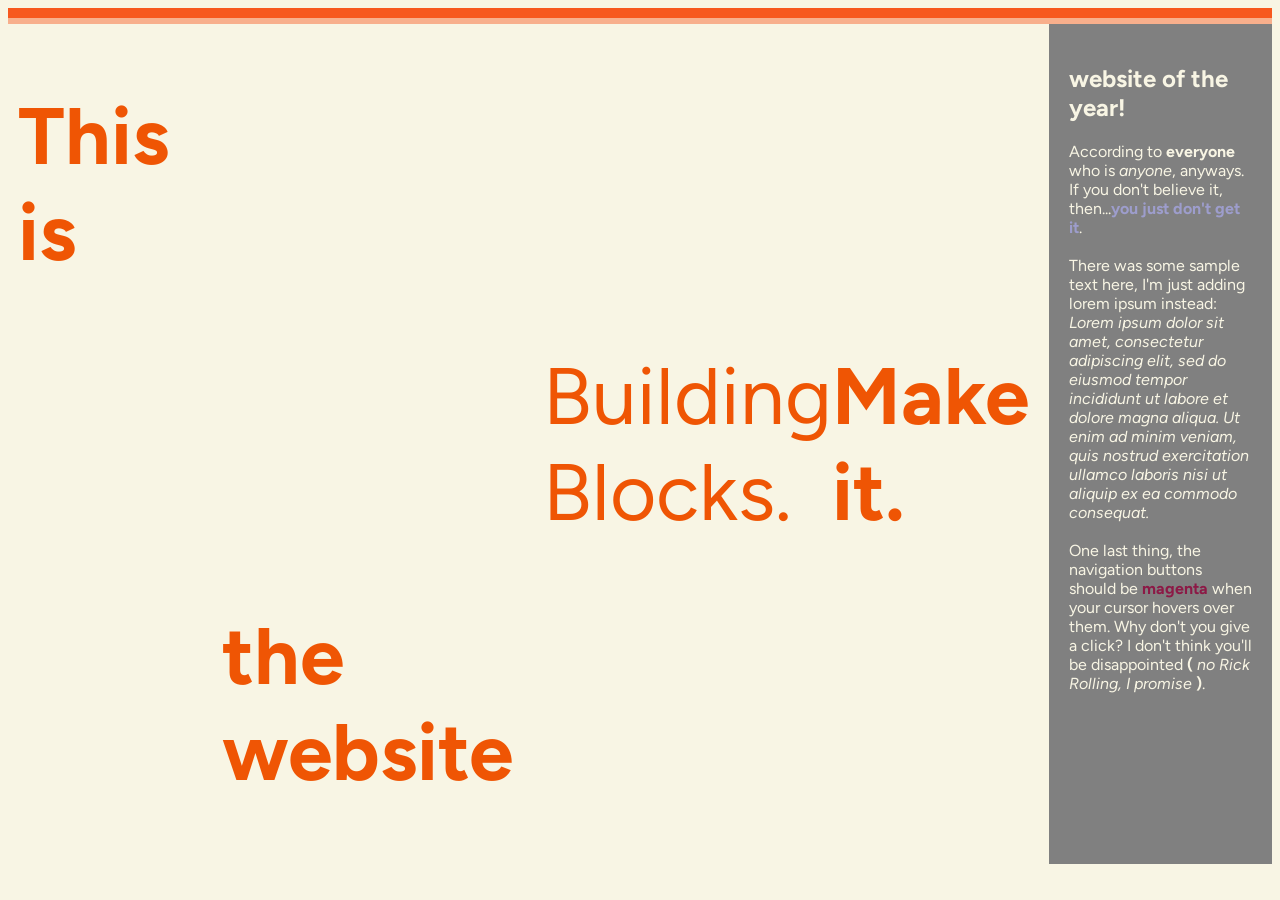
==== optional-css/index.html @ 47148a67 "optional start" ====
<!DOCTYPE html>
<html>
    <head>
	      <title>Optional Mirror</title>
        <link rel="stylesheet" type="text/css" href="/optional-css/styles/optional.css">
        <link rel="icon" href="https://png.pngtree.com/png-vector/20240124/ourmid/pngtree-3d-business-case-brown-leather-businessman-briefcase-png-image_11480528.png" type="image/png" />

        <!-- adding the code below so that the font is also in safari. idk why i'm having this issue... -->
        <link rel="preconnect" href="https://fonts.googleapis.com">
        <link rel="preconnect" href="https://fonts.gstatic.com" crossorigin>
        <link href="https://fonts.googleapis.com/css2?family=Figtree:wght@400;500&display=swap" rel="stylesheet">
    </head>
<div class="lineone"></div>
<div class="linetwo"></div>
<body>
<div class="container">
    <div class="one">
      <h1><b>This is</b></h1>
    </div>
    <div class="two">
     <h1><b>the website</b></h1>
    </div>
    <div class="left">
     <h3>Building Blocks.</h3>
     <br><br>
     <h1><b>Make it.</b></h1>
    </div>
    <div class="right">
      <h2>website of the year!</h2>
      <p>According to <b>everyone</b> who is <i>anyone</i>, anyways. If you don't believe it, then...<b><span style="color: #9D9DCC;">you just don't get it</span></b>.
      <br><br>
      There was some sample text here, I'm just adding lorem ipsum instead: <i>Lorem ipsum dolor sit amet, consectetur adipiscing elit, sed do eiusmod tempor incididunt ut labore et dolore magna aliqua. 
        Ut enim ad minim veniam, quis nostrud exercitation ullamco laboris nisi ut aliquip ex ea commodo consequat.</i>
      <br><br>
      One last thing, the navigation buttons should be <b><span style="color: #8C1946;">magenta</span></b> when your cursor hovers over them. Why don't you give a click? I don't think you'll be disappointed
      <b>(</b> <i>no Rick Rolling, I promise</i> <b>)</b>.</p>
    </div>
</div>
</body>

</html>
---- optional-css/styles/optional.css ----
h1, h3 {
  color: #EF5504;
  font-family: 'Figtree';
  font-weight: normal;
  font-size: 80px;
}

header {
  border-bottom: 0.1px solid rgba(0, 0, 0, 0.2);
  box-shadow: 0 4px 8px rgba(0, 0, 0, 0.15);
  clip-path: inset(0px 0px -20px 0px);
  padding: 10px 20px;
  background-color: #F8F5E4;

  display: flex;
  justify-content: space-between;
  align-items: center;
}

/* nav {
  display: flex;
  gap: 28px;
  align-items: center;
} */

/* honestly...the style wouldn't work under nav but 
needed a separate 'nav a' title to work */

/* nav a, nav a:link, nav a:visited {
  color: black;
  text-decoration: none;
  font-family: 'Figtree';
} */

/* added link and visited because the text defaulted to blue
and underline when i added links */

/* nav a:hover {
  color: #8C1946;
  text-decoration:underline;
} */

/* had it pink originally, but magenta seems more like
the color on the image example */

body {
  color: #EF5504;
  font-family: 'Figtree';
  background-color: #F8F5E4;
}

.lineone {
    border-top: 10px solid #F7581E;
}

.linetwo { 
    border-top: 6px solid #F8AF8C;
}

.container {
  display: flex;
  height: calc(100vh - 60px);
}

/* needed to subtract the height of the header;
the left container was slightly lower than center and 
that was throwing me off */

.one, .two {
  flex: 1;
  padding: 10px;
  box-sizing: border-box;
}

.one {
    display: flex;
    justify-content: left;
    align-items: flex-start;
}

.two { 
    display: flex;
    justify-content: center;
    align-items: flex-end;
}

.left, .right {
  flex: 1;
  padding: 20px;
  box-sizing: border-box;
}

.left {
  background-color: #F8F5E4;
  display: flex;
  justify-content: center;
  align-items: center;
  flex: 1;
}

.right {
  background-color: gray;
  color: #F8F5E4;
  flex: 1;
}
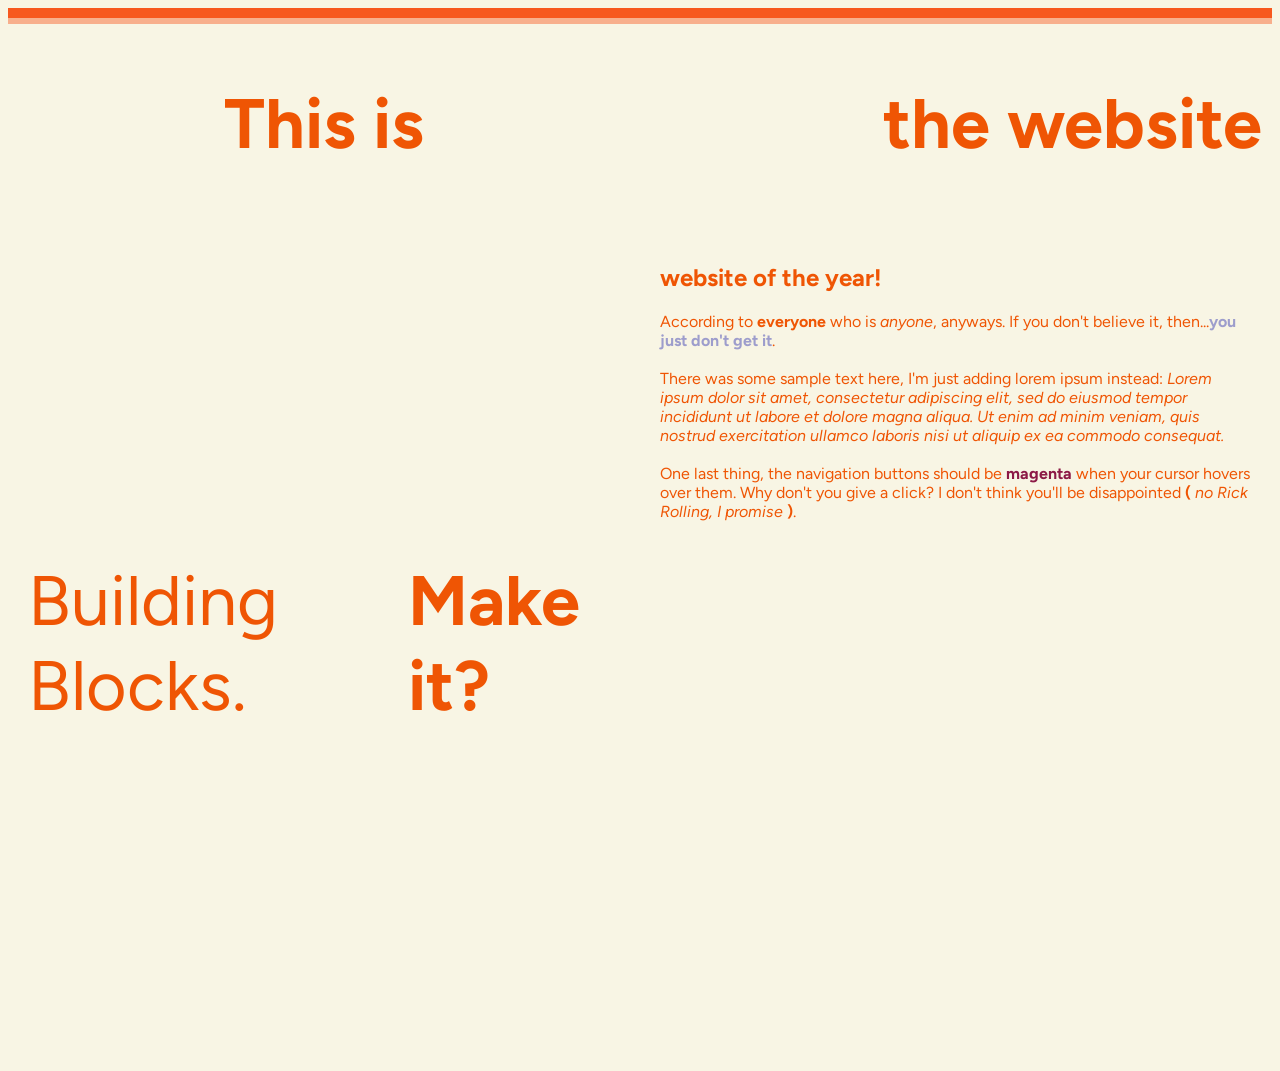
==== commit 041704e8: "adjust" ====
--- a/optional-css/index.html
+++ b/optional-css/index.html
@@ -2,8 +2,8 @@
 <html>
     <head>
 	      <title>Optional Mirror</title>
-        <link rel="stylesheet" type="text/css" href="/optional-css/styles/optional.css">
-        <link rel="icon" href="https://png.pngtree.com/png-vector/20240124/ourmid/pngtree-3d-business-case-brown-leather-businessman-briefcase-png-image_11480528.png" type="image/png" />
+        <link rel="stylesheet" type="text/css" href="styles/optional.css">
+        <link rel="icon" href="https://purepng.com/public/uploads/large/purepng.com-orange-orangesorangefruitbitter-orangeorangesclip-art-1701527336951ldrwe.png" type="image/png" />
 
         <!-- adding the code below so that the font is also in safari. idk why i'm having this issue... -->
         <link rel="preconnect" href="https://fonts.googleapis.com">
@@ -20,10 +20,12 @@
     <div class="two">
      <h1><b>the website</b></h1>
     </div>
+</div>
+<div class="containertwo">
     <div class="left">
      <h3>Building Blocks.</h3>
      <br><br>
-     <h1><b>Make it.</b></h1>
+     <h1><b>Make it?</b></h1>
     </div>
     <div class="right">
       <h2>website of the year!</h2>
--- a/optional-css/styles/optional.css
+++ b/optional-css/styles/optional.css
@@ -2,7 +2,7 @@
   color: #EF5504;
   font-family: 'Figtree';
   font-weight: normal;
-  font-size: 80px;
+  font-size: 70px;
 }
 
 header {
@@ -59,7 +59,6 @@
 
 .container {
   display: flex;
-  height: calc(100vh - 60px);
 }
 
 /* needed to subtract the height of the header;
@@ -74,14 +73,19 @@
 
 .one {
     display: flex;
-    justify-content: left;
-    align-items: flex-start;
+    justify-content: center;
+    white-space: nowrap;
 }
 
 .two { 
     display: flex;
-    justify-content: center;
-    align-items: flex-end;
+    justify-content: flex-end;
+    white-space: nowrap;
+}
+
+.containertwo {
+  display: flex;
+  height: calc(100vh - 60px);
 }
 
 .left, .right {
@@ -98,8 +102,10 @@
   flex: 1;
 }
 
+/* testing? */
+
 .right {
-  background-color: gray;
-  color: #F8F5E4;
+  background-color: #F8F5E4;
+  color: #EF5504;
   flex: 1;
 }
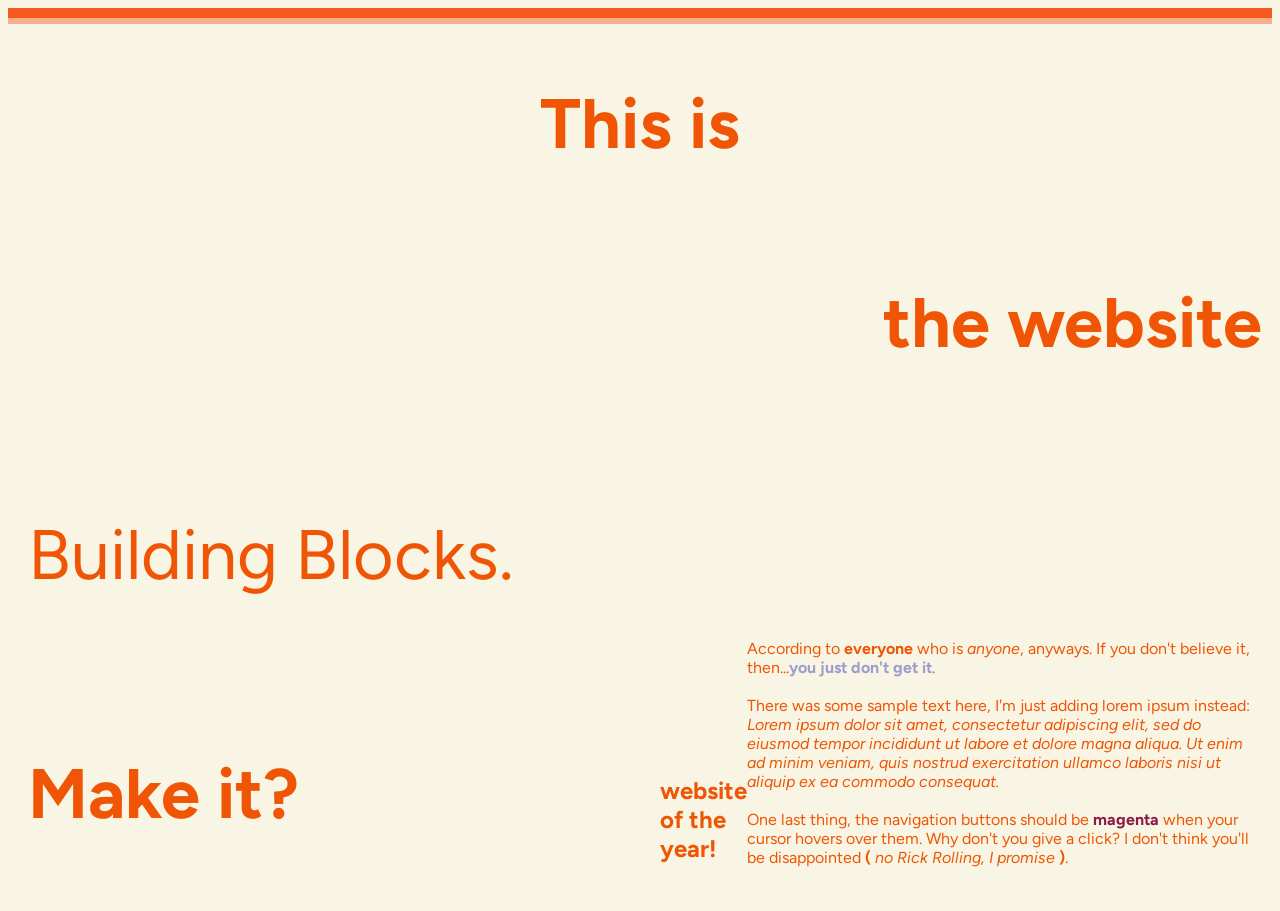
==== commit 6a929a7e: "updt" ====
--- a/optional-css/index.html
+++ b/optional-css/index.html
@@ -10,9 +10,9 @@
         <link rel="preconnect" href="https://fonts.gstatic.com" crossorigin>
         <link href="https://fonts.googleapis.com/css2?family=Figtree:wght@400;500&display=swap" rel="stylesheet">
     </head>
+<body>
 <div class="lineone"></div>
 <div class="linetwo"></div>
-<body>
 <div class="container">
     <div class="one">
       <h1><b>This is</b></h1>
--- a/optional-css/styles/optional.css
+++ b/optional-css/styles/optional.css
@@ -17,32 +17,6 @@
   align-items: center;
 }
 
-/* nav {
-  display: flex;
-  gap: 28px;
-  align-items: center;
-} */
-
-/* honestly...the style wouldn't work under nav but 
-needed a separate 'nav a' title to work */
-
-/* nav a, nav a:link, nav a:visited {
-  color: black;
-  text-decoration: none;
-  font-family: 'Figtree';
-} */
-
-/* added link and visited because the text defaulted to blue
-and underline when i added links */
-
-/* nav a:hover {
-  color: #8C1946;
-  text-decoration:underline;
-} */
-
-/* had it pink originally, but magenta seems more like
-the color on the image example */
-
 body {
   color: #EF5504;
   font-family: 'Figtree';
@@ -59,6 +33,7 @@
 
 .container {
   display: flex;
+  flex-direction: column;
 }
 
 /* needed to subtract the height of the header;
@@ -85,7 +60,6 @@
 
 .containertwo {
   display: flex;
-  height: calc(100vh - 60px);
 }
 
 .left, .right {
@@ -96,16 +70,24 @@
 
 .left {
   background-color: #F8F5E4;
+  flex-direction: column;
   display: flex;
   justify-content: center;
-  align-items: center;
+  align-items: flex-start;
   flex: 1;
 }
-
-/* testing? */
 
 .right {
   background-color: #F8F5E4;
   color: #EF5504;
+  display: flex;
+  justify-content: center;
+  align-items: flex-end;
   flex: 1;
+}
+
+.rectangle {
+  height: 100px;
+  width: 50px;
+  background-color: #AB7255;
 }
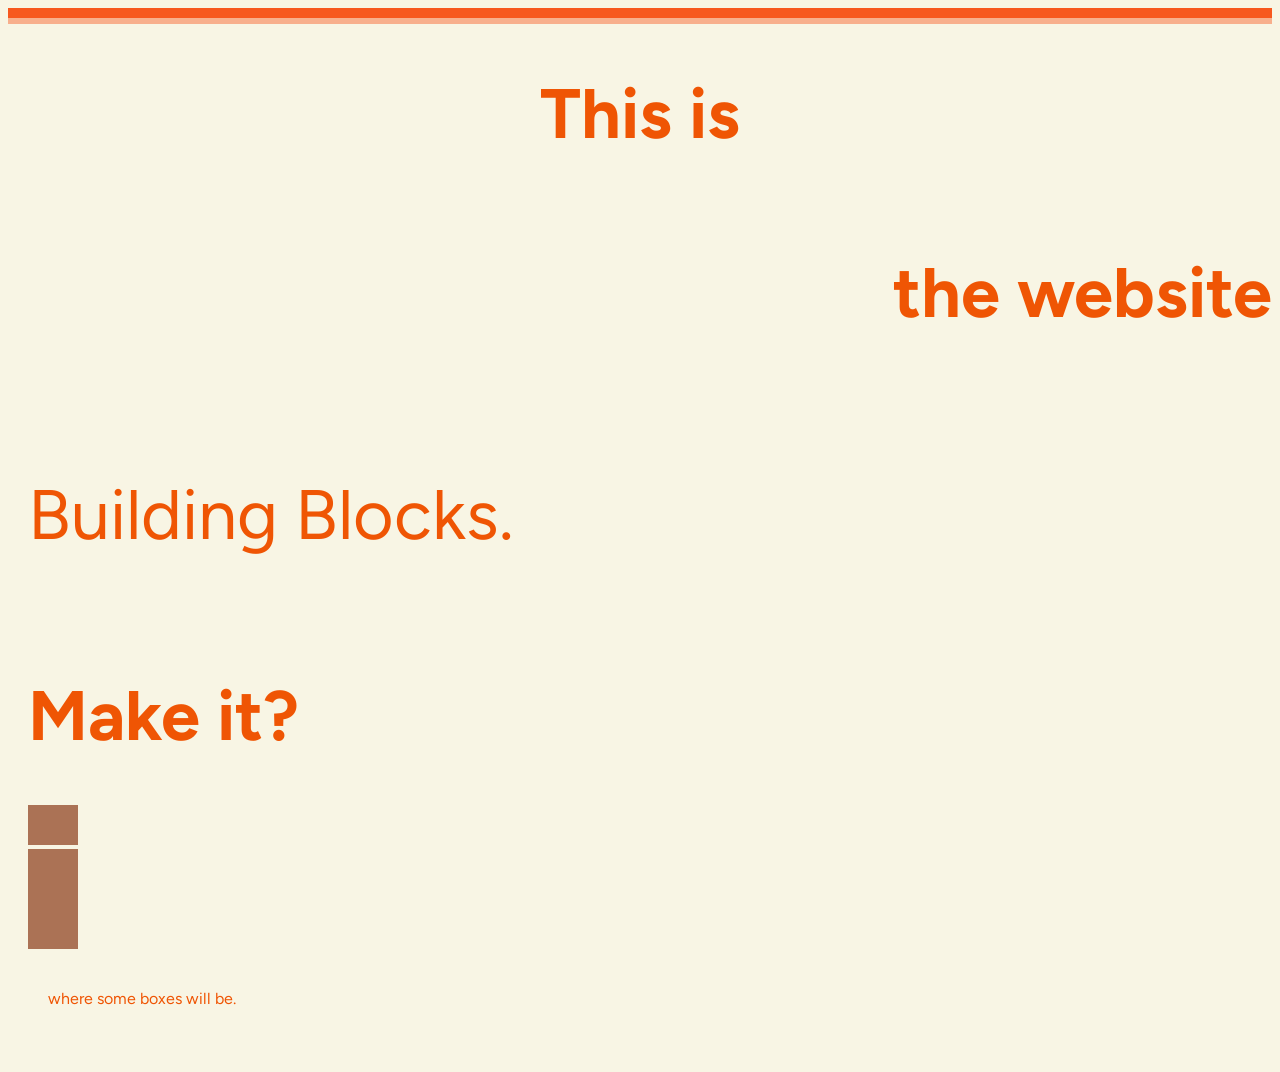
==== commit e12dee34: "updt" ====
--- a/optional-css/index.html
+++ b/optional-css/index.html
@@ -24,18 +24,14 @@
 <div class="containertwo">
     <div class="left">
      <h3>Building Blocks.</h3>
-     <br><br>
      <h1><b>Make it?</b></h1>
+    <div class="row">
+    <div class="rectangleflat"></div>
+    <br>
+    <div class="rectangle"></div>
     </div>
     <div class="right">
-      <h2>website of the year!</h2>
-      <p>According to <b>everyone</b> who is <i>anyone</i>, anyways. If you don't believe it, then...<b><span style="color: #9D9DCC;">you just don't get it</span></b>.
-      <br><br>
-      There was some sample text here, I'm just adding lorem ipsum instead: <i>Lorem ipsum dolor sit amet, consectetur adipiscing elit, sed do eiusmod tempor incididunt ut labore et dolore magna aliqua. 
-        Ut enim ad minim veniam, quis nostrud exercitation ullamco laboris nisi ut aliquip ex ea commodo consequat.</i>
-      <br><br>
-      One last thing, the navigation buttons should be <b><span style="color: #8C1946;">magenta</span></b> when your cursor hovers over them. Why don't you give a click? I don't think you'll be disappointed
-      <b>(</b> <i>no Rick Rolling, I promise</i> <b>)</b>.</p>
+      <p>where some boxes will be.</p>
     </div>
 </div>
 </body>
--- a/optional-css/styles/optional.css
+++ b/optional-css/styles/optional.css
@@ -5,7 +5,7 @@
   font-size: 70px;
 }
 
-header {
+/* header {
   border-bottom: 0.1px solid rgba(0, 0, 0, 0.2);
   box-shadow: 0 4px 8px rgba(0, 0, 0, 0.15);
   clip-path: inset(0px 0px -20px 0px);
@@ -15,7 +15,7 @@
   display: flex;
   justify-content: space-between;
   align-items: center;
-}
+} */
 
 body {
   color: #EF5504;
@@ -36,13 +36,8 @@
   flex-direction: column;
 }
 
-/* needed to subtract the height of the header;
-the left container was slightly lower than center and 
-that was throwing me off */
-
 .one, .two {
   flex: 1;
-  padding: 10px;
   box-sizing: border-box;
 }
 
@@ -86,8 +81,22 @@
   flex: 1;
 }
 
+.row {
+  content: "";
+  clear: both;
+  display: table;
+}
+
+.rectangleflat {
+  height: 40px;
+  width: 50px;
+  background-color: #AB7255;
+  display: inline-block;
+}
+
 .rectangle {
   height: 100px;
   width: 50px;
   background-color: #AB7255;
+  display: inline-block;
 }
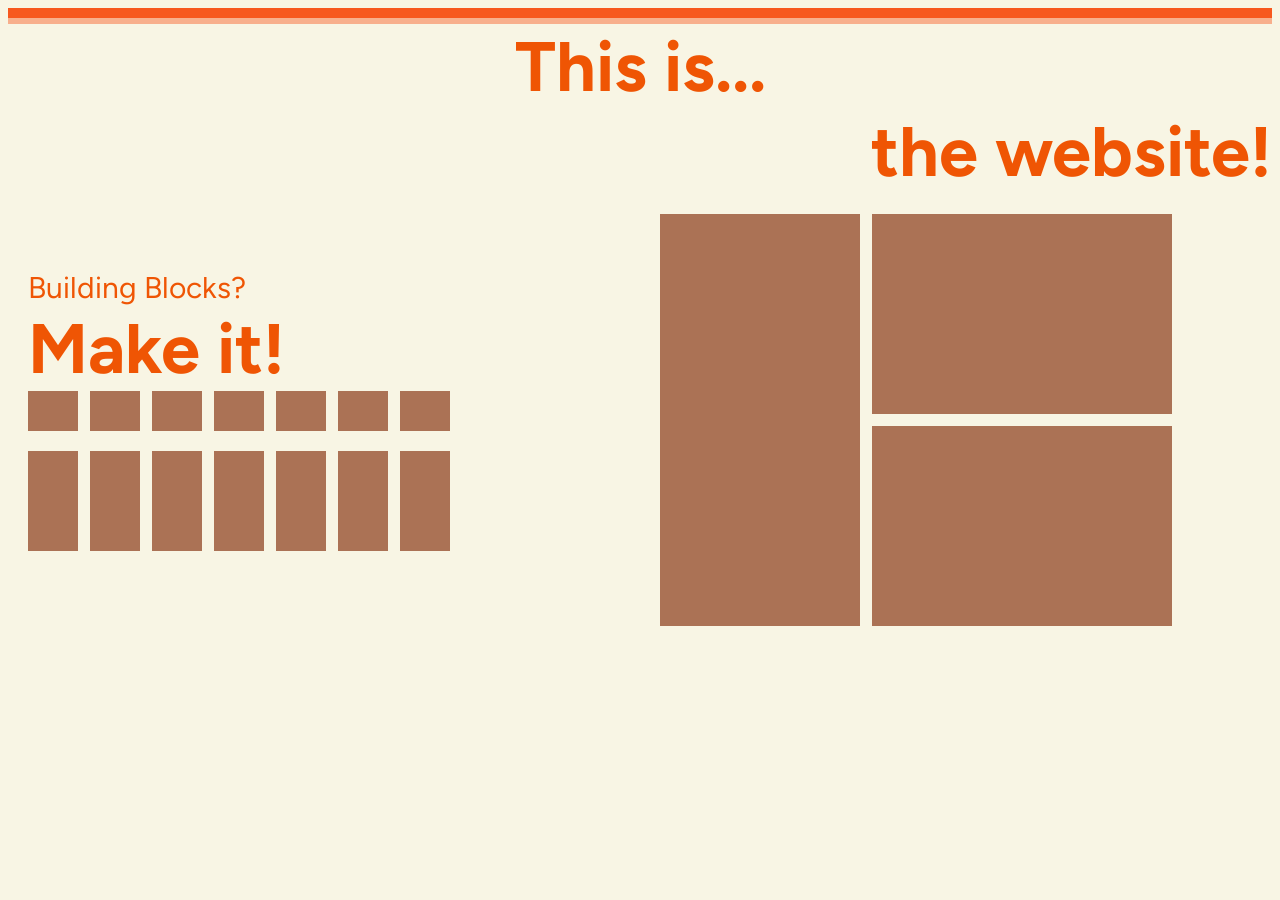
==== commit 58a5a7e7: "minor twk" ====
--- a/optional-css/index.html
+++ b/optional-css/index.html
@@ -15,23 +15,43 @@
 <div class="linetwo"></div>
 <div class="container">
     <div class="one">
-      <h1><b>This is</b></h1>
+      <h1><b>This is...</b></h1>
     </div>
     <div class="two">
-     <h1><b>the website</b></h1>
+     <h1><b>the website!</b></h1>
     </div>
 </div>
+
 <div class="containertwo">
     <div class="left">
-     <h3>Building Blocks.</h3>
-     <h1><b>Make it?</b></h1>
+     <h3>Building Blocks?</h3>
+     <h1><b>Make it!</b></h1>
     <div class="row">
     <div class="rectangleflat"></div>
-    <br>
+    <div class="rectangleflat"></div>
+    <div class="rectangleflat"></div>
+    <div class="rectangleflat"></div>
+    <div class="rectangleflat"></div>
+    <div class="rectangleflat"></div>
+    <div class="rectangleflat"></div>
+    </div>
+    <div class="row">
+    <div class="rectangle"></div>
+    <div class="rectangle"></div>
+    <div class="rectangle"></div>
+    <div class="rectangle"></div>
+    <div class="rectangle"></div>
+    <div class="rectangle"></div>
     <div class="rectangle"></div>
     </div>
+    </div>
+
     <div class="right">
-      <p>where some boxes will be.</p>
+    <div class="rectbig"></div>
+    <div class="otherow">
+    <div class="rectstacked"></div>
+    <div class="rectstacked"></div>
+    </div>
     </div>
 </div>
 </body>
--- a/optional-css/styles/optional.css
+++ b/optional-css/styles/optional.css
@@ -1,21 +1,18 @@
-h1, h3 {
+h1 {
   color: #EF5504;
   font-family: 'Figtree';
   font-weight: normal;
   font-size: 70px;
+  margin: 0px;
 }
 
-/* header {
-  border-bottom: 0.1px solid rgba(0, 0, 0, 0.2);
-  box-shadow: 0 4px 8px rgba(0, 0, 0, 0.15);
-  clip-path: inset(0px 0px -20px 0px);
-  padding: 10px 20px;
-  background-color: #F8F5E4;
-
-  display: flex;
-  justify-content: space-between;
-  align-items: center;
-} */
+h3 {
+  color: #EF5504;
+  font-family: 'Figtree';
+  font-weight: normal;
+  font-size: 30px;
+  margin: 0px;
+}
 
 body {
   color: #EF5504;
@@ -37,7 +34,7 @@
 }
 
 .one, .two {
-  flex: 1;
+  padding: 10px, 40px;
   box-sizing: border-box;
 }
 
@@ -76,15 +73,15 @@
   background-color: #F8F5E4;
   color: #EF5504;
   display: flex;
-  justify-content: center;
-  align-items: flex-end;
   flex: 1;
+  padding: 20px;
+  gap: 12px;
 }
 
 .row {
-  content: "";
-  clear: both;
-  display: table;
+  display: flex;
+  gap: 12px;
+  margin-bottom: 20px;
 }
 
 .rectangleflat {
@@ -99,4 +96,25 @@
   width: 50px;
   background-color: #AB7255;
   display: inline-block;
+}
+
+.otherow {
+  display: flex;
+  flex-direction: column;
+  gap: 12px;
+  flex: 1;
+}
+
+.rectbig {
+  height: 412px;
+  width: 200px;
+  background-color: #AB7255;
+  display: inline-block;
+}
+
+.rectstacked {
+  height: 200px;
+  width: 300px;
+  background-color: #AB7255;
+  display: inline-block;
 }
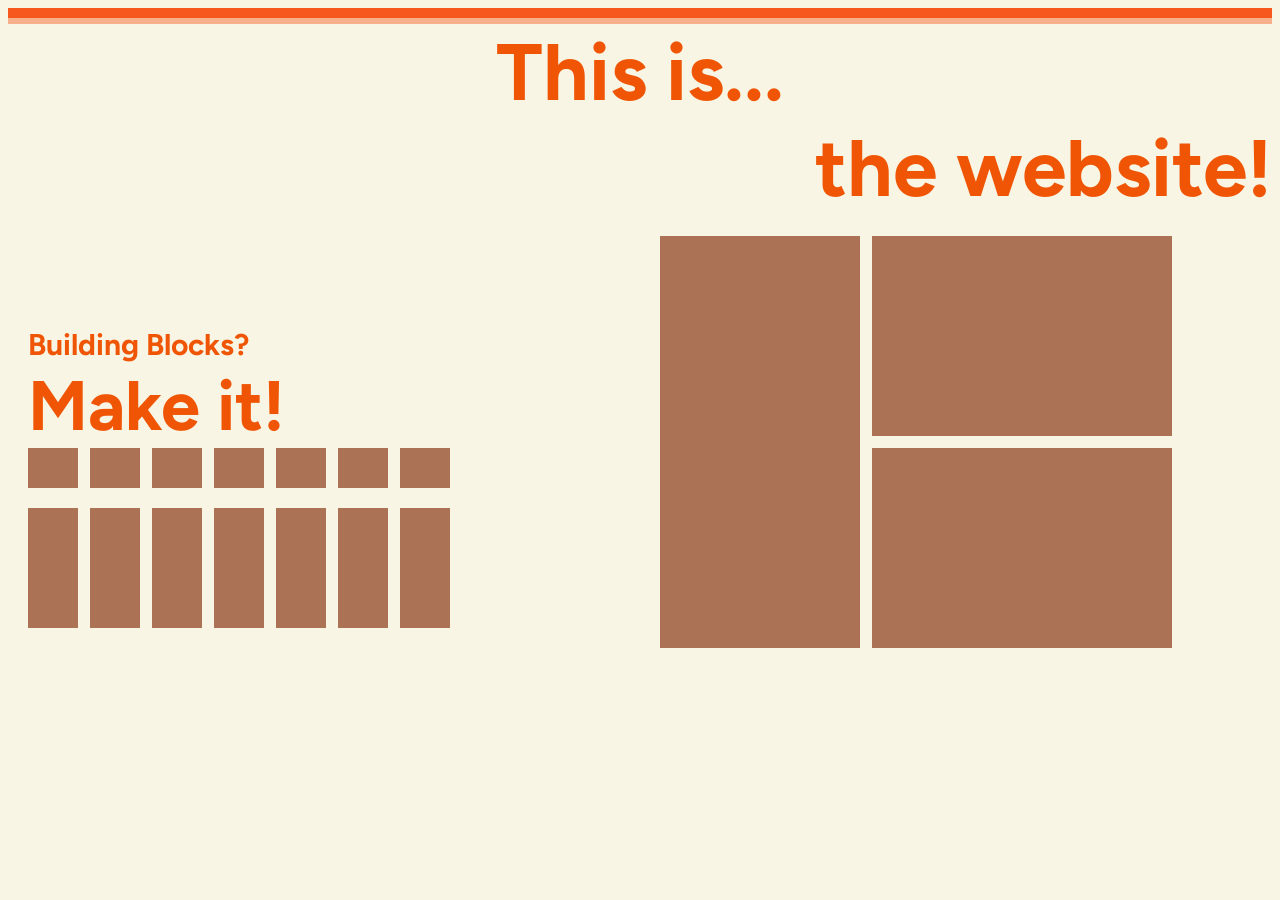
==== commit 5bae763c: "..." ====
--- a/optional-css/index.html
+++ b/optional-css/index.html
@@ -25,7 +25,7 @@
 <div class="containertwo">
     <div class="left">
      <h3>Building Blocks?</h3>
-     <h1><b>Make it!</b></h1>
+     <h2><b>Make it!</b></h2>
     <div class="row">
     <div class="rectangleflat"></div>
     <div class="rectangleflat"></div>
@@ -56,4 +56,6 @@
 </div>
 </body>
 
+<!-- making a note, test -->
+
 </html>
--- a/optional-css/styles/optional.css
+++ b/optional-css/styles/optional.css
@@ -1,7 +1,13 @@
 h1 {
   color: #EF5504;
   font-family: 'Figtree';
-  font-weight: normal;
+  font-size: 80px;
+  margin: 0px;
+}
+
+h2 {
+  color: #EF5504;
+  font-family: 'Figtree';
   font-size: 70px;
   margin: 0px;
 }
@@ -9,7 +15,6 @@
 h3 {
   color: #EF5504;
   font-family: 'Figtree';
-  font-weight: normal;
   font-size: 30px;
   margin: 0px;
 }
@@ -18,6 +23,12 @@
   color: #EF5504;
   font-family: 'Figtree';
   background-color: #F8F5E4;
+  min-width: 1000px;
+  overflow-x: hidden;
+}
+
+.lineone, .linetwo {
+  width: 100%;
 }
 
 .lineone {
@@ -31,6 +42,7 @@
 .container {
   display: flex;
   flex-direction: column;
+  min-width: 1000px;
 }
 
 .one, .two {
@@ -52,30 +64,33 @@
 
 .containertwo {
   display: flex;
+ /*  align-items: flex-end; */
+
 }
 
 .left, .right {
-  flex: 1;
-  padding: 20px;
-  box-sizing: border-box;
+  width: 50%;
+  flex: none;
 }
 
 .left {
   background-color: #F8F5E4;
+  display: flex;
   flex-direction: column;
-  display: flex;
-  justify-content: center;
+  justify-content: flex-end;
   align-items: flex-start;
   flex: 1;
+  padding: 20px;
+  padding-top: 50px;
 }
 
 .right {
   background-color: #F8F5E4;
-  color: #EF5504;
   display: flex;
   flex: 1;
   padding: 20px;
   gap: 12px;
+  align-items: flex-end;
 }
 
 .row {
@@ -92,7 +107,7 @@
 }
 
 .rectangle {
-  height: 100px;
+  height: 120px;
   width: 50px;
   background-color: #AB7255;
   display: inline-block;
@@ -103,6 +118,8 @@
   flex-direction: column;
   gap: 12px;
   flex: 1;
+  width: 300px;
+  height: 412px;
 }
 
 .rectbig {
@@ -113,8 +130,10 @@
 }
 
 .rectstacked {
-  height: 200px;
+  flex: 1;
   width: 300px;
   background-color: #AB7255;
   display: inline-block;
-}+}
+
+/* test */
